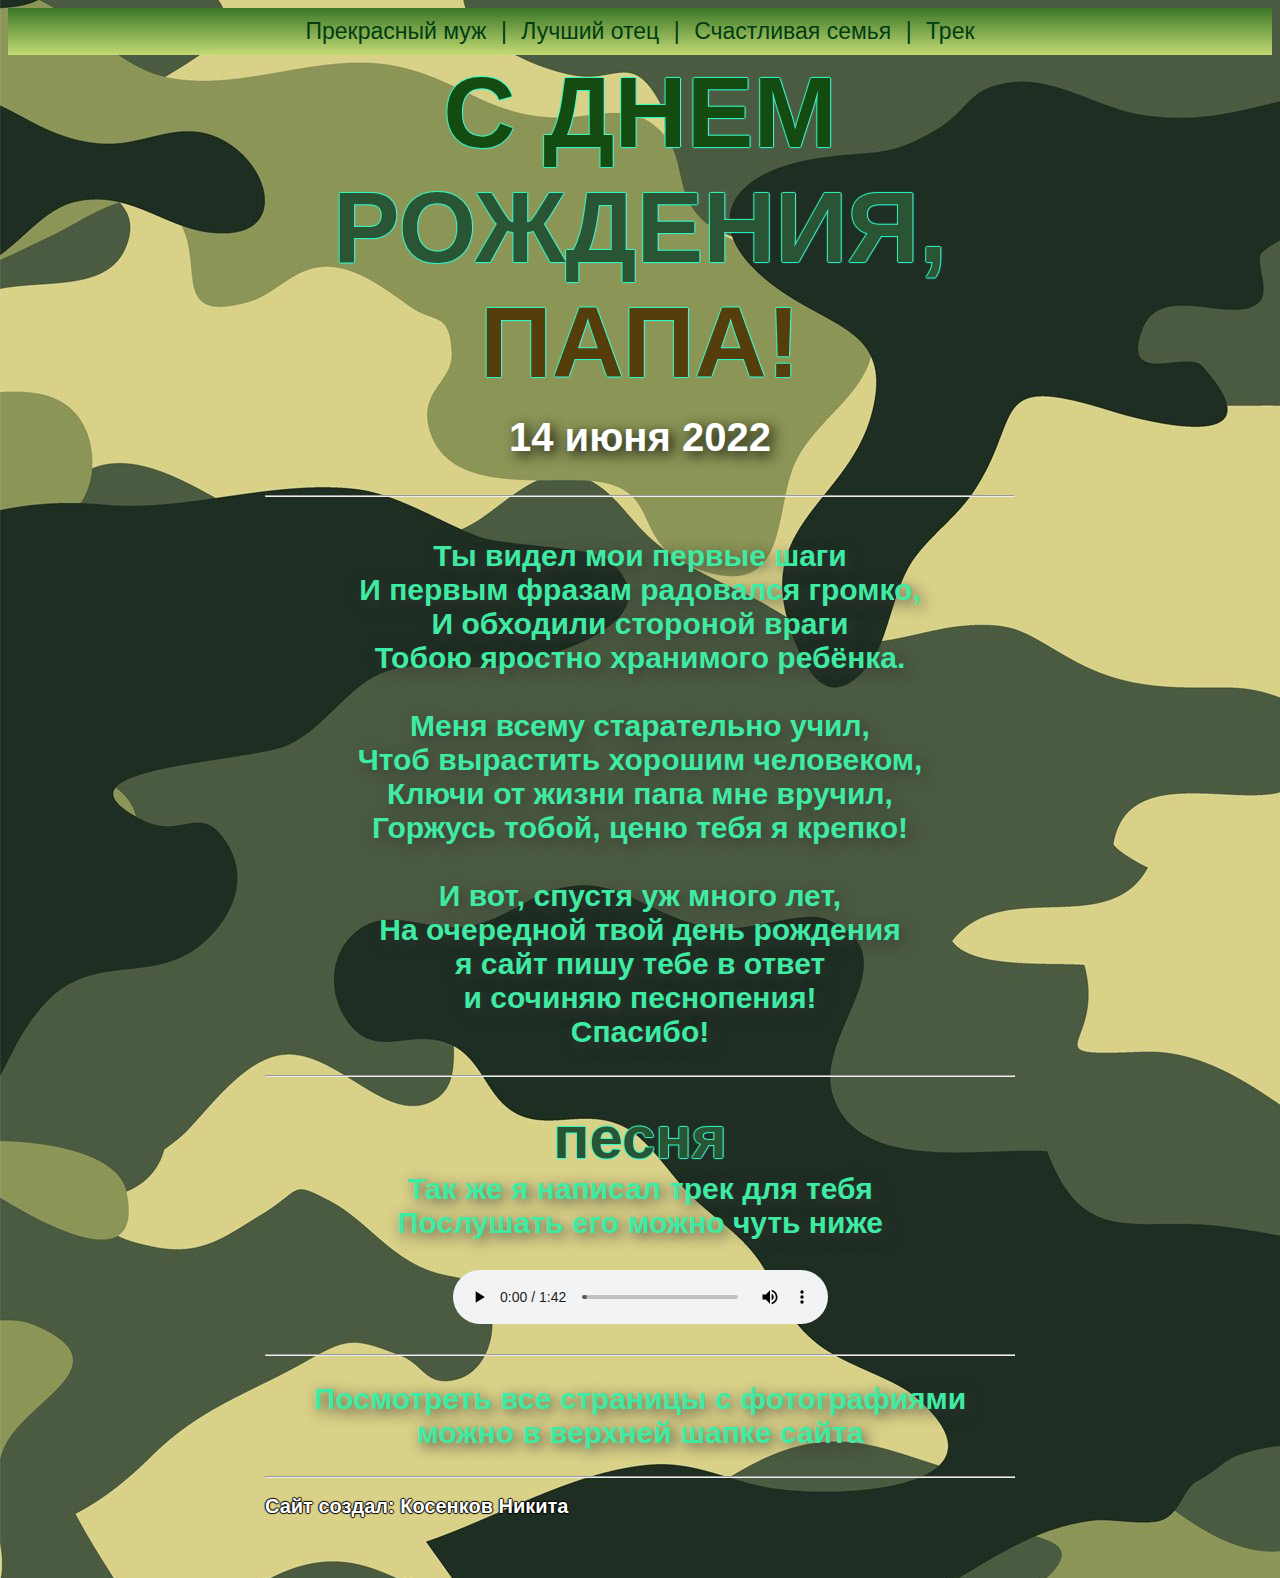
==== index.html @ 0f1760ec "files" ====
<!DOCTYPE html>
<html lang="en">
<head>
    <meta charset="UTF-8">
    <title>С днем рождения, папа!</title>
    <link href="styles.css" rel="stylesheet"/>  
</head>
<body>
    <header align = "center">
        <ul>
            <li><a href = "second.html">Прекрасный муж</a></li>
            <li><a>|</a></li>
            <li><a href = "third.html">Лучший отец</a></li>
            <li><a>|</a></li>
            <li><a href = "fourth.html">Счастливая семья</a></li>
            <li><a>|</a></li>
            <li><a href = "fifth.html">Трек</a></li>
        </ul>
    </header>
    <div class="container">
        <h1 class="tag">С ДНЕМ <br><t class="gpd">РОЖДЕНИЯ, </t><br><g class ="frt">ПАПА!</g></h1>
        <h2 class="bebik">14 июня 2022</h2>
        <hr>
        <h2 class="tags"><br>Ты видел мои первые шаги 
        <br>И первым фразам радовался громко,
        <br>И обходили стороной враги
        <br>Тобою яростно хранимого ребёнка.
        <br>
        <br>Меня всему старательно учил,
        <br>Чтоб вырастить хорошим человеком,
        <br>Ключи от жизни папа мне вручил,
        <br>Горжусь тобой, ценю тебя я крепко!
        <br>
        <br>И вот, спустя уж много лет,
        <br>На очередной твой день рождения
        <br>я сайт пишу тебе в ответ
        <br> и сочиняю песнопения!
        <br>Спасибо!</h2>
        <br>
        <hr>
        <br>
        <h3 class="ffff">песня</h3>
        <h2 class="tags">Так же я написал трек для тебя<br>Послушать его можно чуть ниже</h2>
        <audio controls="controls" class="rrrr">
            <source src="папа песня.mp3" type="audio/mpeg">
        </audio>
        <hr>
        <br>
        <h2 class="tags">Посмотреть все страницы с фотографиями<br>можно в верхней шапке сайта</h2>
        <br>
        <hr>
        <h2 class="wqwq">Сайт создал: Косенков Никита</h2>
        <br>
        <br>
    </div> 
</body>
</html>
---- styles.css ----
body {
    background: #000 url(1620318182_42-phonoteka_org-p-fon-zashchitnii-kamuflyazh-48.jpg);
    background-color: rgb(87, 185, 92);
    color:rgb(255, 255, 255);
    font-size: 16px;
    font-weight: 500;
    font-family:'Segoe UI', Tahoma, Geneva, Verdana, sans-serif
    
}

.avatar {
    width: 250px;
    border-radius: 28px;
    box-shadow: 4px 4px 14px rgba(0, 0, 0, 0.50);
    margin-top: 20px;
}

.info p {
    color:rgb(255, 255, 255);   
    text-decoration: underline;
}
.container {
    max-width: 750px;
    margin: auto;
}

.tag {
    color: rgb(19, 75, 17);
    text-shadow: 1px 0 1px rgb(70, 255, 224), 0 1px 1px rgb(37, 255, 208), -1px 0 1px rgb(59, 247, 184), 0 -1px 1px rgb(46, 255, 192);
    font-size:100px;
    font-family:Impact, Haettenschweiler, 'Arial Narrow Bold', sans-serif;
    margin: 0px;
    text-align: center;
}

.bebra {
    margin: 0px;
    font-family:Impact, Haettenschweiler, 'Arial Narrow Bold', sans-serif;
    text-align: center;
    margin-bottom: 25px;
    margin-top: 25px;
    font-size: 23px;
    text-shadow: 1px 0 1px rgb(19, 255, 39), 0 1px 1px rgb(55, 255, 37), -1px 0 1px rgb(56, 255, 49), 0 -1px 1px rgb(46, 255, 56);
    color:rgb(37, 77, 60);
}

.bebr {
    text-shadow: 1px 0 1px #000, 0 1px 1px #000, -1px 0 1px #000, 0 -1px 1px #000;
    font-family: Arial, Helvetica, sans-serif;
    text-align: center;
    font-size: 25px;
    margin: 25px;
}
.avata {
    width: 220px;
    border-radius: 28px;
    box-shadow: 4px 4px 14px rgba(0, 0, 0, 0.50);
}

.bober {
    margin: 0;
    margin-left: 15px;
}

.head {
    margin-left: 20px;
    margin-right: 20px;
    margin-top: 0px;
}

.avat {
    width:165px;
    border-radius: 28px;
    box-shadow: 4px 4px 14px rgba(0, 0, 0, 0.50);
    text-align: center;
    margin-left: 40px;
}

.bobe {
    margin: 0;
    margin-left: 80px;
    text-align: center;
}

.ava {
    width:160px;
    border-radius: 28px;
    box-shadow: 4px 4px 14px rgba(0, 0, 0, 0.50);
    margin-left: 79px;
}

.bob {
    margin: 0;
    margin-left: 90px;
}

.wqwq {
    font-size: 20px;
    text-shadow: 1px 0 1px #000, 0 1px 1px #000, -1px 0 1px #000, 0 -1px 1px #000;
}

.gpd {
    color:rgb(41, 85, 52);    
}

.frt {
    color:rgb(85, 62, 12);
}

.info {
    text-shadow:  4px 4px 14px rgba(54, 54, 54, 0.8);
    color:rgb(25, 22, 170);
}
.avatarr {
    width: 250px;
    border-radius: 28px;
    box-shadow: 4px 4px 14px rgba(0, 0, 0, 0.50);
    margin-left: 450px;
}
.avatarrr {
    width: 300px;
    border-radius: 28px;
    box-shadow: 4px 4px 14px rgba(0, 0, 0, 0.50);
    margin-left: 450px;
    margin-top: 30px;
}
.avatarrrr {
    width: 300px;
    border-radius: 28px;
    box-shadow: 4px 4px 14px rgba(0, 0, 0, 0.50);
    margin-bottom: 70px;
    margin-left: 220px;
}
.avatarf{
    width: 330px;
    border-radius: 28px;
    box-shadow: 4px 4px 14px rgba(0, 0, 0, 0.50);
    margin-top: 20px;
    margin-bottom: 40px;
}

.avatarrrrr {
    width: 400px;
    border-radius: 28px;
    box-shadow: 4px 4px 14px rgba(0, 0, 0, 0.50);
    margin-bottom: 70px;
    margin-left: 350px;
    margin-top: 30px;
}
.tags {
    text-shadow:  4px 4px 14px rgba(54, 54, 54, 0.9);
    margin: 0px;
    text-align: center;
    color: rgb(63, 235, 163);
    font-family: 'Franklin Gothic Medium', 'Arial Narrow', Arial, sans-serif;
    font-size: 30px;
}

.av {
    width:250px;
    border-radius: 28px;
    box-shadow: 4px 4px 14px rgba(0, 0, 0, 0.50);
    margin-left: 20px;
}

.bebik {
    font-size:40px;
    font-family:Impact, Haettenschweiler, 'Arial Narrow Bold', sans-serif;
    text-shadow: 1px 0 1px #000, 0 1px 1px #000, -1px 0 1px #000, 0 -1px 1px #000;
    margin: 0px;
    text-align: center;
    color: rgb(255, 255, 255);
    margin-top: 15px;
    text-shadow:  4px 4px 14px rgba(3, 3, 3, 1);
    margin-bottom: 35px;
}

header{
    background: linear-gradient(#3b7728, #c3da73)
}

ul{
    list-style: none;
    margin: 0;
    padding: 10px;
}

a{
    font-size: 23px;
    padding: 5px;
    color:rgb(0, 61, 18);
    text-decoration: none;
}

a:hover{
    color: chartreuse;
    text-decoration: none;
}

li{
    display: inline;
}

.wwwww{
    font-family:Impact, Haettenschweiler, 'Arial Narrow Bold', sans-serif;
    font-size: 20px;
}

.rrrr {
    display: block;
    margin-left: auto;
    margin-right: auto;
    width: 50%;
    margin-top: 30px;
    margin-bottom: 30px;
}

.ffff {
    color:rgb(41, 85, 52); 
    text-shadow: 1px 0 1px rgb(70, 255, 224), 0 1px 1px rgb(37, 255, 208), -1px 0 1px rgb(59, 247, 184), 0 -1px 1px rgb(46, 255, 192);
    font-size: 60px;
    font-family:Impact, Haettenschweiler, 'Arial Narrow Bold', sans-serif;
    margin: 0px;
    text-align: center;
}

.rf {
    color: rgb(19, 75, 17);
    text-shadow: 1px 0 1px rgb(70, 255, 224), 0 1px 1px rgb(37, 255, 208), -1px 0 1px rgb(59, 247, 184), 0 -1px 1px rgb(46, 255, 192);
    font-size:100px;
    font-family:Impact, Haettenschweiler, 'Arial Narrow Bold', sans-serif;
    margin: 0px;
    text-align: center;
    margin-top: 25px;
}
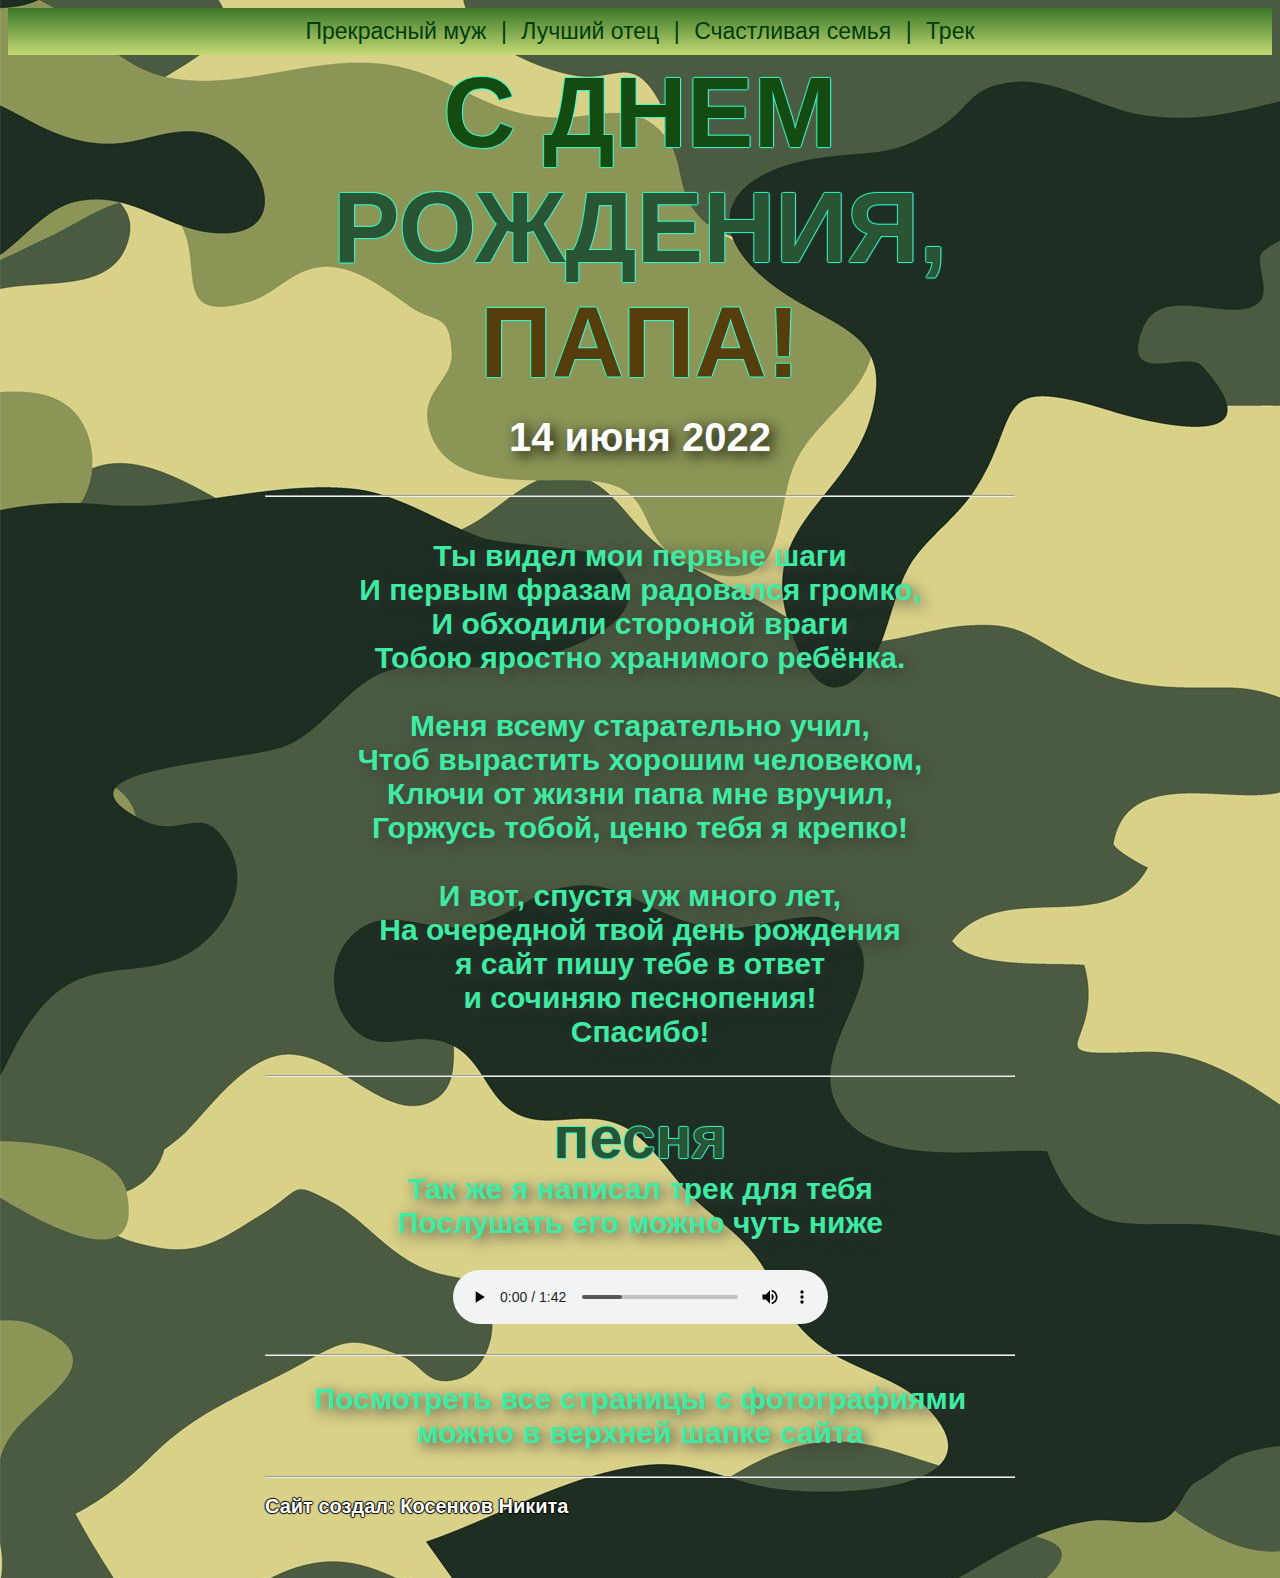
==== commit ce1ae332: "files" ====
--- a/index.html
+++ b/index.html
@@ -8,13 +8,13 @@
 <body>
     <header align = "center">
         <ul>
-            <li><a href = "second.html">Прекрасный муж</a></li>
+            <li><a href = "j.html">Прекрасный муж</a></li>
             <li><a>|</a></li>
-            <li><a href = "third.html">Лучший отец</a></li>
+            <li><a href = "k.html">Лучший отец</a></li>
             <li><a>|</a></li>
-            <li><a href = "fourth.html">Счастливая семья</a></li>
+            <li><a href = "l.html">Счастливая семья</a></li>
             <li><a>|</a></li>
-            <li><a href = "fifth.html">Трек</a></li>
+            <li><a href = "m.html">Трек</a></li>
         </ul>
     </header>
     <div class="container">
